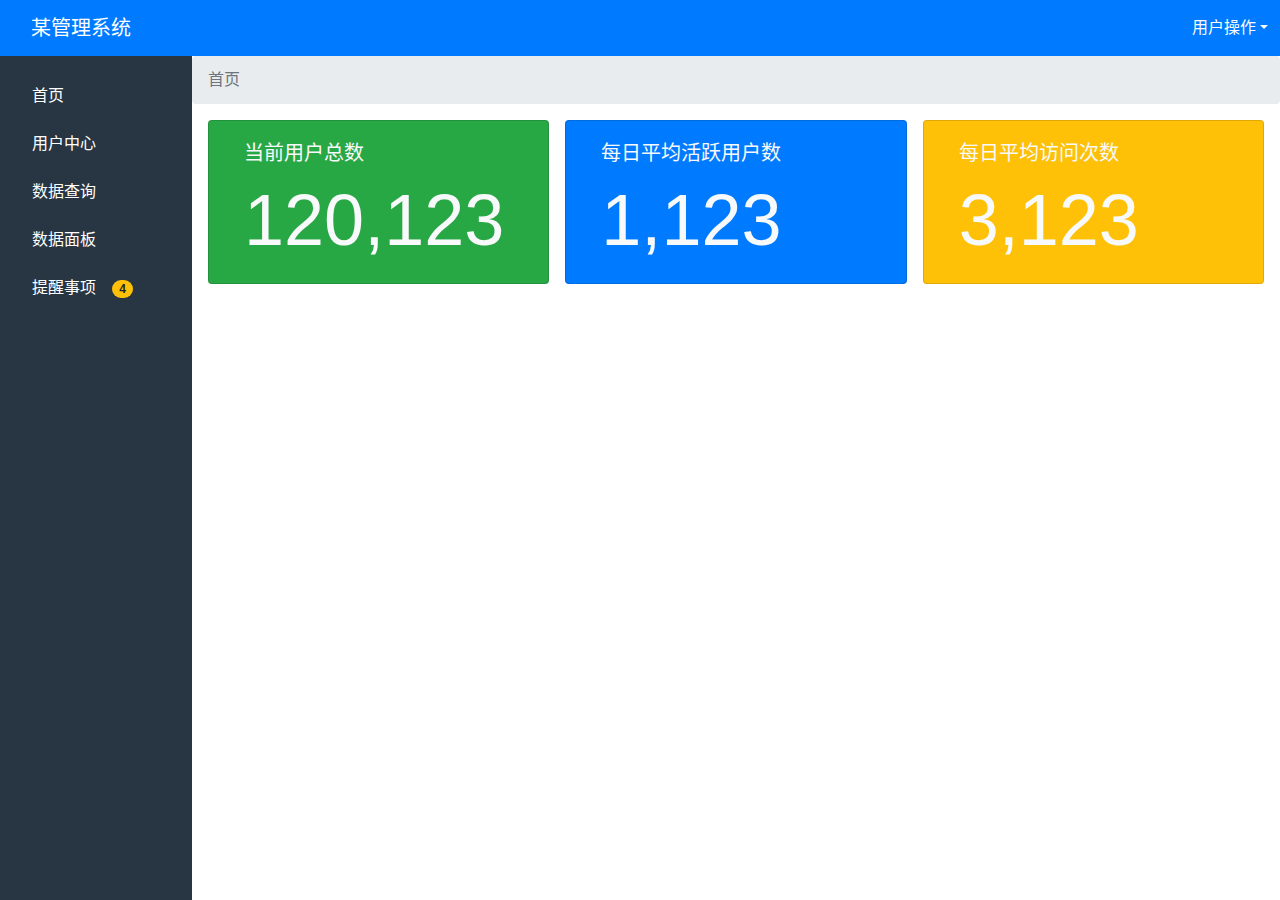
==== index.html @ bf159ded "first commit" ====
<!DOCTYPE html>
<html lang="zh-CN">
  <head>
    <meta charset="utf-8">
    <meta http-equiv="X-UA-Compatible" content="IE=edge">
    <meta name="viewport" content="width=device-width, initial-scale=1">
    <title>首页</title>
    <link rel="stylesheet" href="css/bootstrap.min.css">
    <link rel="stylesheet" href="css/style.css">
  </head>
  <body>
    <nav class="navbar navbar-expand-lg navbar-light navbar-dark bg-primary fixed-top">
      <a class="navbar-brand col-md-11" href="#">某管理系统</a>
        <button class="navbar-toggler" type="button" data-toggle="collapse" data-target="#navbarSupportedContent" aria-controls="navbarSupportedContent" aria-expanded="false" aria-label="Toggle navigation">
          <span class="navbar-toggler-icon"></span>
        </button>
      <div class="nav-item dropdown">
        <a class="nav-link dropdown-toggle text-light" href="#" id="navbarDropdown" data-toggle="dropdown" aria-haspopup="true" aria-expafalse">用户操作</a>
        <div class="dropdown-menu" aria-labelledby="navbarDropdown">
          <a class="dropdown-item" href="#">个人中心</a>
          <div class="dropdown-divider"></div>
          <a class="dropdown-item" href="#">退出</a>
        </div>
      </div>
    </nav>
    <div class="zuo fixed-top">
      <ul class="nav flex-column">
        <li class="nav-item lis">
          <a class="nav-link zuo1" href="index.html">首页</a>
        </li>
        <li class="nav-item lis">
          <a class="nav-link zuo1" href="user.html">用户中心</a>
        </li>
        <li class="nav-item lis">
          <a class="nav-link zuo1" href="search.html">数据查询</a>
        </li>
        <li class="nav-item lis">
          <a class="nav-link zuo1" href="data.html">数据面板</a>
        </li>
        <li class="nav-item lis">
          <a class="nav-link zuo1" href="tip.html">提醒事项<span class="badge badge-pill badge-warning yuan">4</span></a>
        </li>
      </ul>
    </div>
    <div class="you">
      <nav aria-label="breadcrumb">
        <ol class="breadcrumb">
          <li class="breadcrumb-item active" aria-current="page">首页</li>
        </ol>
      </nav>
      <div class="container-fluid">
        <div class="row">
          <div class="col-lg card text-light bg-success mb-0.5 ml-3">
            <div class="card-body">
              <h5 class="card-title">当前用户总数</h5>
              <p class="card-text display-3">120,123</p>
            </div>
          </div>
          <div class="col-lg card text-light bg-primary mb-0.5 ml-3">
            <div class="card-body">
              <h5 class="card-title">每日平均活跃用户数</h5>
              <p class="card-text display-3">1,123</p>
            </div>
          </div>
          <div class="col-lg card text-light bg-warning mb-0.5 ml-3 mr-3">
            <div class="card-body">
              <h5 class="card-title">每日平均访问次数</h5>
              <p class="card-text display-3">3,123</p>
            </div>
          </div>
        </div>
      </div>
    </div>
    <script src="js/jquery.min.js"></script>
    <script src="js/popper.min.js"></script>
    <script src="js/bootstrap.min.js"></script>
  </body>
</html>
---- css/style.css ----
ul{
	margin: 0px;
	padding: 0px;
}
.zuo{
	width: 12rem;
	height: 844px;
	margin-top: 3.5rem;
	padding-top: 1rem;
	background: #283643;
}
.lis:hover{
	background: #3c4248;
}
.zuo1{
	color: white;
	height: 3rem;
	line-height: 3rem;
	padding: 0 2rem 0;
}
.yuan{
	margin-left: 1rem;
}
.you{
	margin: 3.5rem 0 0 12rem;
}
.sjmb{
	height: 3rem;
	line-height: 3rem;
	color: #6c757d;
	border-bottom: 2px #e9ecef solid;
}
.bkx{
	border-top: white;
}
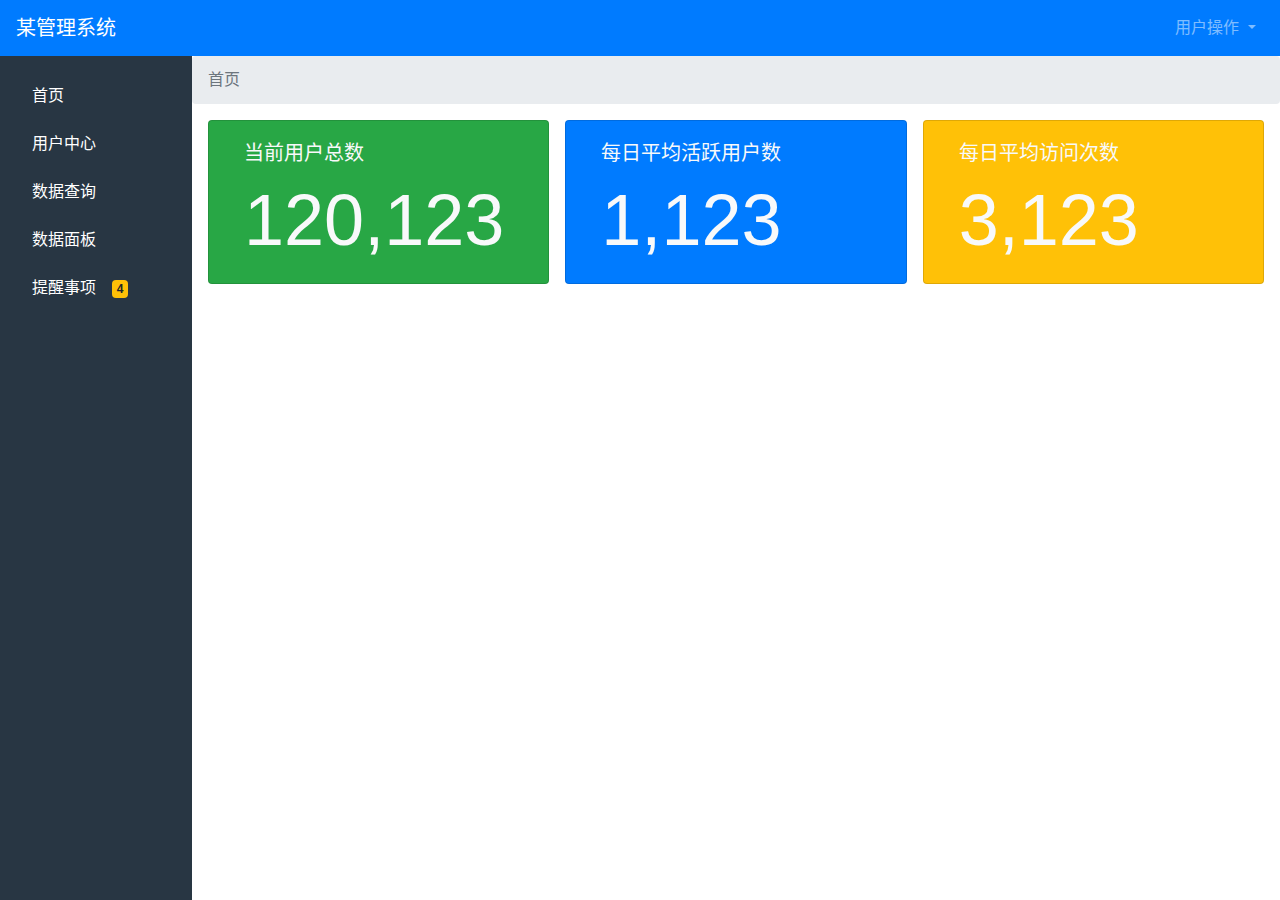
==== commit d8e293d3: "first" ====
--- a/index.html
+++ b/index.html
@@ -9,40 +9,43 @@
     <link rel="stylesheet" href="css/style.css">
   </head>
   <body>
-    <nav class="navbar navbar-expand-lg navbar-light navbar-dark bg-primary fixed-top">
-      <a class="navbar-brand col-md-11" href="#">某管理系统</a>
-        <button class="navbar-toggler" type="button" data-toggle="collapse" data-target="#navbarSupportedContent" aria-controls="navbarSupportedContent" aria-expanded="false" aria-label="Toggle navigation">
-          <span class="navbar-toggler-icon"></span>
-        </button>
-      <div class="nav-item dropdown">
-        <a class="nav-link dropdown-toggle text-light" href="#" id="navbarDropdown" data-toggle="dropdown" aria-haspopup="true" aria-expafalse">用户操作</a>
-        <div class="dropdown-menu" aria-labelledby="navbarDropdown">
-          <a class="dropdown-item" href="#">个人中心</a>
-          <div class="dropdown-divider"></div>
-          <a class="dropdown-item" href="#">退出</a>
-        </div>
+    <nav class="navbar navbar-expand navbar-dark bg-primary">
+      <a class="navbar-brand" href="#">某管理系统</a>
+      <div class="collapse navbar-collapse justify-content-end">
+        <ul class="navbar-nav">
+          <li class="nav-item dropdown">
+            <a class="nav-link dropdown-toggle" href="#" id="navbarDropdownMenuLink" data-toggle="dropdown" aria-haspopup="true" aria-expanded="false">
+              用户操作
+            </a>
+            <div class="dropdown-menu" aria-labelledby="navbarDropdownMenuLink">
+              <a class="dropdown-item" href="#">个人中心</a>
+              <div class="dropdown-divider"></div>
+              <a class="dropdown-item" href="#">退出</a>
+            </div>
+          </li>
+        </ul>
       </div>
     </nav>
-    <div class="zuo fixed-top">
-      <ul class="nav flex-column">
-        <li class="nav-item lis">
-          <a class="nav-link zuo1" href="index.html">首页</a>
-        </li>
-        <li class="nav-item lis">
-          <a class="nav-link zuo1" href="user.html">用户中心</a>
-        </li>
-        <li class="nav-item lis">
-          <a class="nav-link zuo1" href="search.html">数据查询</a>
-        </li>
-        <li class="nav-item lis">
-          <a class="nav-link zuo1" href="data.html">数据面板</a>
-        </li>
-        <li class="nav-item lis">
-          <a class="nav-link zuo1" href="tip.html">提醒事项<span class="badge badge-pill badge-warning yuan">4</span></a>
-        </li>
-      </ul>
-    </div>
-    <div class="you">
+      <div class="fixed-top zuo float-md-left">
+        <ul class="nav flex-column">
+          <li class="nav-item lis">
+            <a class="nav-link text-white zuo1" href="index.html">首页</a>
+          </li>
+          <li class="nav-item lis">
+            <a class="nav-link text-white zuo1" href="user.html">用户中心</a>
+          </li>
+          <li class="nav-item lis">
+            <a class="nav-link text-white zuo1" href="search.html">数据查询</a>
+          </li>
+          <li class="nav-item lis">
+            <a class="nav-link text-white zuo1" href="data.html">数据面板</a>
+          </li>
+          <li class="nav-item lis">
+            <a class="nav-link text-white zuo1" href="tip.html">提醒事项<span class="badge badge-warning yuan">4</span></a>
+          </li>
+        </ul>
+      </div>
+    <div class="sy">
       <nav aria-label="breadcrumb">
         <ol class="breadcrumb">
           <li class="breadcrumb-item active" aria-current="page">首页</li>
--- a/css/style.css
+++ b/css/style.css
@@ -4,7 +4,7 @@
 }
 .zuo{
 	width: 12rem;
-	height: 844px;
+	height: 56.25rem;
 	margin-top: 3.5rem;
 	padding-top: 1rem;
 	background: #283643;
@@ -21,9 +21,9 @@
 .yuan{
 	margin-left: 1rem;
 }
-.you{
+/*.you{
 	margin: 3.5rem 0 0 12rem;
-}
+}*/
 .sjmb{
 	height: 3rem;
 	line-height: 3rem;
@@ -32,4 +32,13 @@
 }
 .bkx{
 	border-top: white;
+}
+.sy{
+	position: absolute;
+	top: 0;
+	left: 0;
+	margin: 3.5rem 0 0 12rem;
+	width: calc(100% - 12rem);
+	height: calc(100% - 3.5rem);
+	overflow:auto;
 }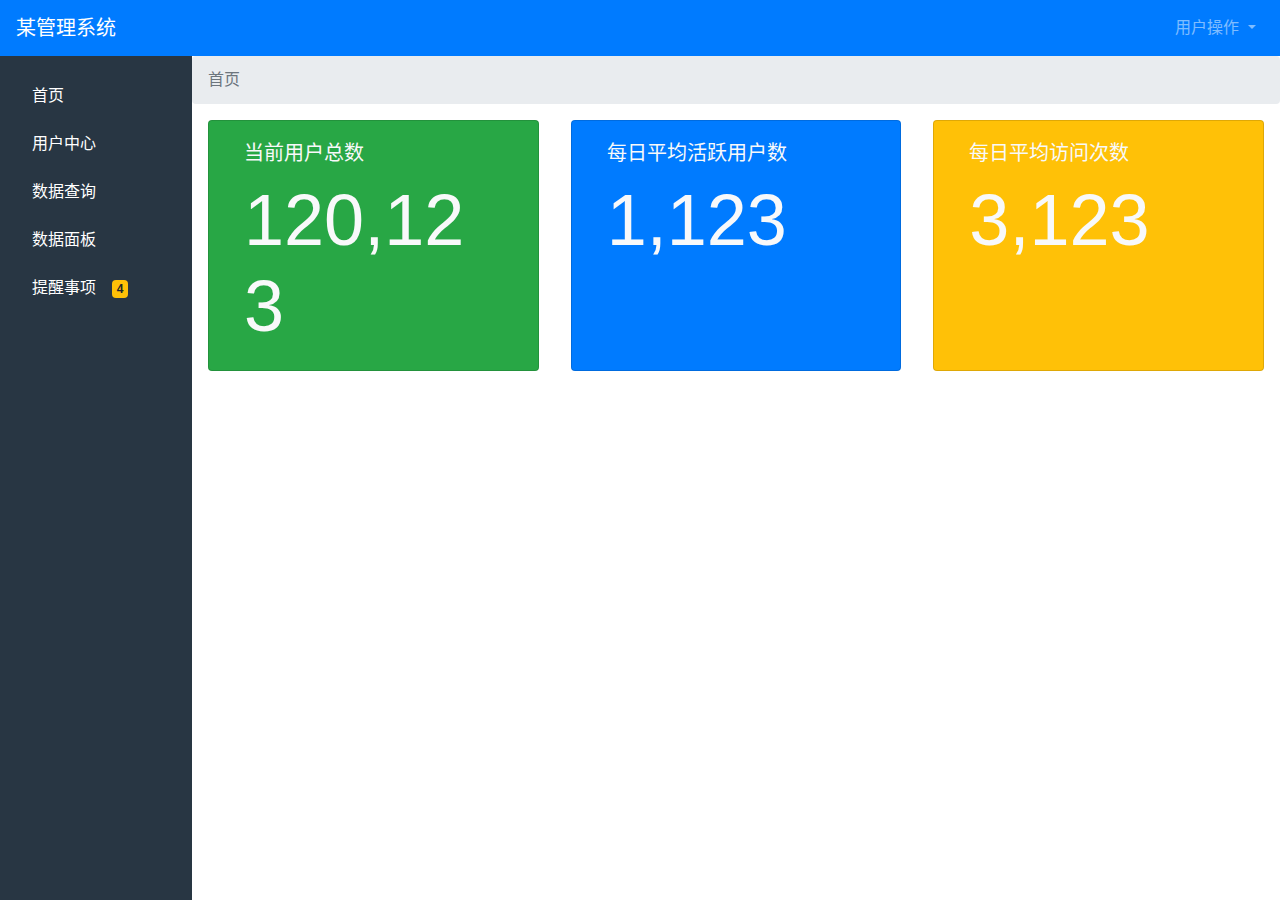
==== commit 47df1497: "second" ====
--- a/index.html
+++ b/index.html
@@ -53,13 +53,13 @@
       </nav>
       <div class="container-fluid">
         <div class="row">
-          <div class="col-lg card text-light bg-success mb-0.5 ml-3">
+          <div class="col-lg card text-light bg-success mb-0.5 ml-3 mr-3">
             <div class="card-body">
               <h5 class="card-title">当前用户总数</h5>
               <p class="card-text display-3">120,123</p>
             </div>
           </div>
-          <div class="col-lg card text-light bg-primary mb-0.5 ml-3">
+          <div class="col-lg card text-light bg-primary mb-0.5 ml-3 mr-3">
             <div class="card-body">
               <h5 class="card-title">每日平均活跃用户数</h5>
               <p class="card-text display-3">1,123</p>
